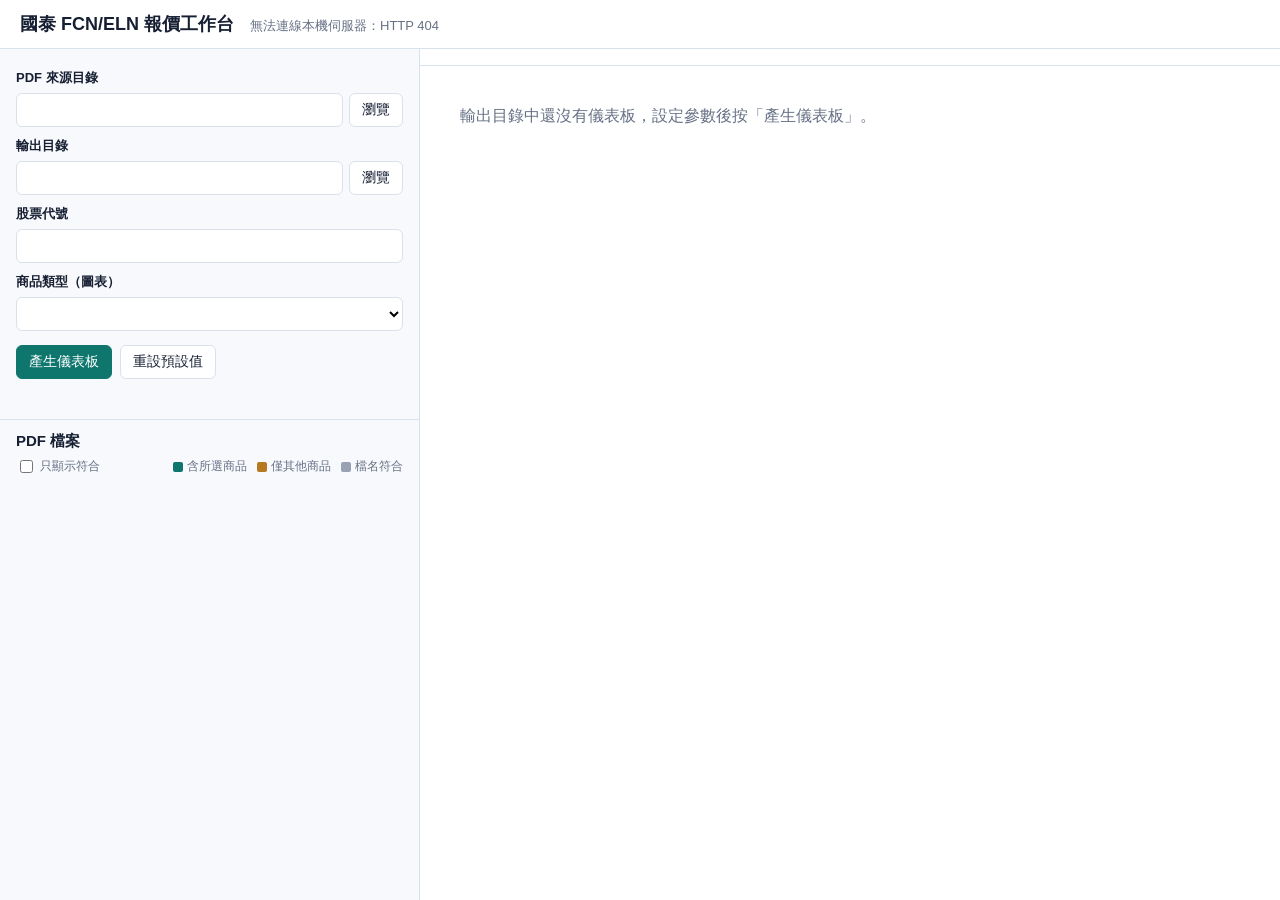
==== web/index.html @ 157a7f61 "feat: add local web UI with product selection - web_server.py: stdlib local server (127.0.0.1) servi" ====
<!doctype html>
<html lang="zh-Hant">
<head>
  <meta charset="utf-8">
  <meta name="viewport" content="width=device-width, initial-scale=1">
  <title>FCN/ELN 報價工作台</title>
  <link rel="stylesheet" href="style.css">
</head>
<body>
  <header class="topbar">
    <h1>國泰 FCN/ELN 報價工作台</h1>
    <span id="server-status" class="muted"></span>
  </header>

  <main class="layout">
    <aside class="sidebar">
      <form id="params" class="params" autocomplete="off">
        <label for="input-dir">PDF 來源目錄</label>
        <div class="field-row">
          <input id="input-dir" name="input_dir" type="text" spellcheck="false">
          <button type="button" class="ghost" data-browse="input-dir">瀏覽</button>
        </div>

        <label for="output-dir">輸出目錄</label>
        <div class="field-row">
          <input id="output-dir" name="output_dir" type="text" spellcheck="false">
          <button type="button" class="ghost" data-browse="output-dir">瀏覽</button>
        </div>

        <label for="stock-id">股票代號</label>
        <input id="stock-id" name="stock_id" type="text" list="stock-options" inputmode="numeric" spellcheck="false">
        <datalist id="stock-options"></datalist>

        <label for="product">商品類型（圖表）</label>
        <select id="product" name="product"></select>

        <div class="actions">
          <button id="generate" type="submit" class="primary">產生儀表板</button>
          <button id="reset" type="button" class="ghost">重設預設值</button>
        </div>
        <div id="form-status" class="status" role="status"></div>
      </form>

      <section class="files">
        <div class="files-head">
          <h2>PDF 檔案</h2>
          <span id="match-count" class="muted"></span>
        </div>
        <div class="files-tools">
          <label class="check"><input id="only-matched" type="checkbox"> 只顯示符合</label>
          <span class="legend"><i class="sw fcn"></i>含所選商品 <i class="sw other"></i>僅其他商品 <i class="sw guess"></i>檔名符合</span>
        </div>
        <div id="scan-progress" class="progress" hidden><div class="bar"></div><span class="label"></span></div>
        <ul id="file-list" class="file-list"></ul>
      </section>
    </aside>

    <section class="viewer">
      <div class="viewer-bar">
        <nav id="tabs" class="tabs" aria-label="已產生的儀表板"></nav>
        <div class="viewer-links">
          <a id="download-excel" class="link" hidden>下載 Excel</a>
          <a id="open-new" class="link" target="_blank" rel="noopener" hidden>新分頁開啟</a>
        </div>
      </div>
      <div class="frame-wrap">
        <iframe id="dashboard-frame" title="FCN 儀表板" hidden></iframe>
        <div id="viewer-empty" class="viewer-empty">輸出目錄中還沒有儀表板，設定參數後按「產生儀表板」。</div>
      </div>
    </section>
  </main>

  <dialog id="dir-dialog" class="dir-dialog">
    <form method="dialog">
      <h2>選擇目錄</h2>
      <div id="dir-current" class="dir-current"></div>
      <ul id="dir-list" class="dir-list"></ul>
      <div class="dialog-actions">
        <span id="dir-info" class="muted"></span>
        <button value="cancel" class="ghost">取消</button>
        <button id="dir-choose" value="choose" class="primary">選擇此目錄</button>
      </div>
    </form>
  </dialog>

  <script src="app.js"></script>
</body>
</html>
---- web/style.css ----
:root {
  color-scheme: light;
  --ink: #172033;
  --muted: #667085;
  --line: #d9e1ea;
  --panel: #f7f9fc;
  --accent: #0f766e;
  --accent-soft: #d9f2ed;
  --other-soft: #fdf0d5;
  --other: #b7791f;
  --guess-soft: #eef2f6;
  --danger: #b42318;
}
* { box-sizing: border-box; }
html, body { height: 100%; }
body {
  margin: 0;
  font-family: "Microsoft JhengHei", "Noto Sans TC", Arial, sans-serif;
  color: var(--ink);
  background: #ffffff;
  display: flex;
  flex-direction: column;
}
.muted { color: var(--muted); font-size: 13px; }

.topbar {
  display: flex;
  align-items: baseline;
  gap: 16px;
  padding: 12px 20px;
  border-bottom: 1px solid var(--line);
}
.topbar h1 { margin: 0; font-size: 18px; }

.layout {
  flex: 1;
  min-height: 0;
  display: grid;
  grid-template-columns: minmax(320px, 420px) 1fr;
}
.sidebar {
  display: flex;
  flex-direction: column;
  min-height: 0;
  border-right: 1px solid var(--line);
  background: var(--panel);
}

.params {
  display: grid;
  gap: 6px;
  padding: 16px;
  border-bottom: 1px solid var(--line);
}
.params label { font-size: 13px; font-weight: 700; margin-top: 4px; }
.field-row { display: flex; gap: 6px; }
input[type="text"], select {
  width: 100%;
  min-width: 0;
  height: 34px;
  border: 1px solid var(--line);
  border-radius: 6px;
  padding: 0 10px;
  font: inherit;
  font-size: 14px;
  background: #ffffff;
}
input[type="text"]:focus, select:focus { outline: 2px solid var(--accent-soft); border-color: var(--accent); }
input.changed, select.changed { border-color: var(--other); }

button {
  height: 34px;
  border-radius: 6px;
  padding: 0 12px;
  font: inherit;
  font-size: 14px;
  cursor: pointer;
  white-space: nowrap;
}
button.primary { border: 1px solid var(--accent); background: var(--accent); color: #ffffff; }
button.primary:disabled { opacity: 0.6; cursor: progress; }
button.ghost { border: 1px solid var(--line); background: #ffffff; color: var(--ink); }
button.ghost:hover { border-color: #a5b4c3; }
.actions { display: flex; gap: 8px; margin-top: 8px; }
.status { min-height: 18px; font-size: 13px; color: var(--muted); }
.status.ok { color: var(--accent); }
.status.error { color: var(--danger); }

.files { display: flex; flex-direction: column; min-height: 0; flex: 1; padding: 12px 16px 0; }
.files-head { display: flex; justify-content: space-between; align-items: baseline; }
.files-head h2 { margin: 0; font-size: 15px; }
.files-tools {
  display: flex;
  justify-content: space-between;
  align-items: center;
  gap: 8px;
  flex-wrap: wrap;
  margin: 6px 0 8px;
  font-size: 12px;
  color: var(--muted);
}
.check { display: inline-flex; align-items: center; gap: 4px; cursor: pointer; }
.legend { display: inline-flex; align-items: center; gap: 4px; }
.sw { display: inline-block; width: 10px; height: 10px; border-radius: 2px; margin-left: 6px; }
.sw.fcn { background: var(--accent); }
.sw.other { background: var(--other); }
.sw.guess { background: #98a2b3; }

.progress { position: relative; height: 18px; border-radius: 4px; background: var(--guess-soft); margin-bottom: 8px; overflow: hidden; }
.progress .bar { height: 100%; width: 0; background: var(--accent-soft); transition: width 0.3s; }
.progress .label { position: absolute; inset: 0; font-size: 11px; line-height: 18px; text-align: center; color: var(--muted); }

.file-list { list-style: none; margin: 0; padding: 0 0 16px; overflow: auto; flex: 1; }
.file-list li {
  border: 1px solid transparent;
  border-left: 4px solid transparent;
  border-radius: 6px;
  padding: 6px 8px;
  margin-bottom: 4px;
  background: #ffffff;
  font-size: 13px;
}
.file-list li.match-fcn { border-color: var(--accent); background: var(--accent-soft); }
.file-list li.match-other { border-color: var(--other); background: var(--other-soft); }
.file-list li.match-guess { border-left-color: #98a2b3; background: var(--guess-soft); }
.file-list li.dim { opacity: 0.55; }
.file-name { word-break: break-all; }
.file-meta { display: flex; flex-wrap: wrap; gap: 4px 8px; margin-top: 3px; font-size: 12px; color: var(--muted); }
.stock-tag { padding: 0 5px; border-radius: 3px; background: #edf1f5; }
.stock-tag.hit { background: var(--ink); color: #ffffff; }
.file-error { color: var(--danger); }
.file-list .empty { color: var(--muted); background: none; }

.viewer { display: flex; flex-direction: column; min-width: 0; min-height: 0; }
.viewer-bar {
  display: flex;
  align-items: flex-end;
  gap: 12px;
  padding: 8px 16px 0;
  border-bottom: 1px solid var(--line);
}
.tabs { display: flex; gap: 4px; overflow-x: auto; flex: 1; }
.tab {
  height: auto;
  padding: 7px 14px;
  border: 1px solid var(--line);
  border-bottom: 0;
  border-radius: 6px 6px 0 0;
  background: var(--panel);
  color: var(--muted);
  text-align: left;
  line-height: 1.25;
}
.tab small { display: block; font-size: 11px; }
.tab.active { background: #ffffff; color: var(--ink); border-color: var(--accent); box-shadow: inset 0 3px 0 var(--accent); }
.tab.fresh small { color: var(--accent); font-weight: 700; }
.viewer-links { display: flex; gap: 14px; padding-bottom: 8px; font-size: 13px; }
.link { color: var(--accent); text-decoration: none; white-space: nowrap; }
.link:hover { text-decoration: underline; }
.frame-wrap { position: relative; flex: 1; min-height: 0; }
#dashboard-frame { position: absolute; inset: 0; width: 100%; height: 100%; border: 0; }
.viewer-empty { padding: 40px; color: var(--muted); }

.dir-dialog {
  width: min(640px, calc(100vw - 32px));
  border: 1px solid var(--line);
  border-radius: 10px;
  padding: 18px;
}
.dir-dialog::backdrop { background: rgba(23, 32, 51, 0.35); }
.dir-dialog h2 { margin: 0 0 8px; font-size: 16px; }
.dir-current { font-family: Consolas, monospace; font-size: 13px; padding: 6px 8px; background: var(--panel); border-radius: 6px; word-break: break-all; }
.dir-list { list-style: none; margin: 8px 0; padding: 0; height: 50vh; overflow: auto; border: 1px solid var(--line); border-radius: 6px; }
.dir-list li { padding: 7px 10px; cursor: pointer; font-size: 14px; border-bottom: 1px solid #f0f3f7; }
.dir-list li:hover { background: var(--accent-soft); }
.dir-list li.up { color: var(--muted); }
.dialog-actions { display: flex; align-items: center; gap: 8px; }
.dialog-actions .muted { flex: 1; }

@media (max-width: 860px) {
  body { height: auto; }
  .layout { grid-template-columns: 1fr; }
  .sidebar { border-right: 0; border-bottom: 1px solid var(--line); }
  .file-list { max-height: 40vh; }
  .frame-wrap { height: 80vh; flex: none; }
}
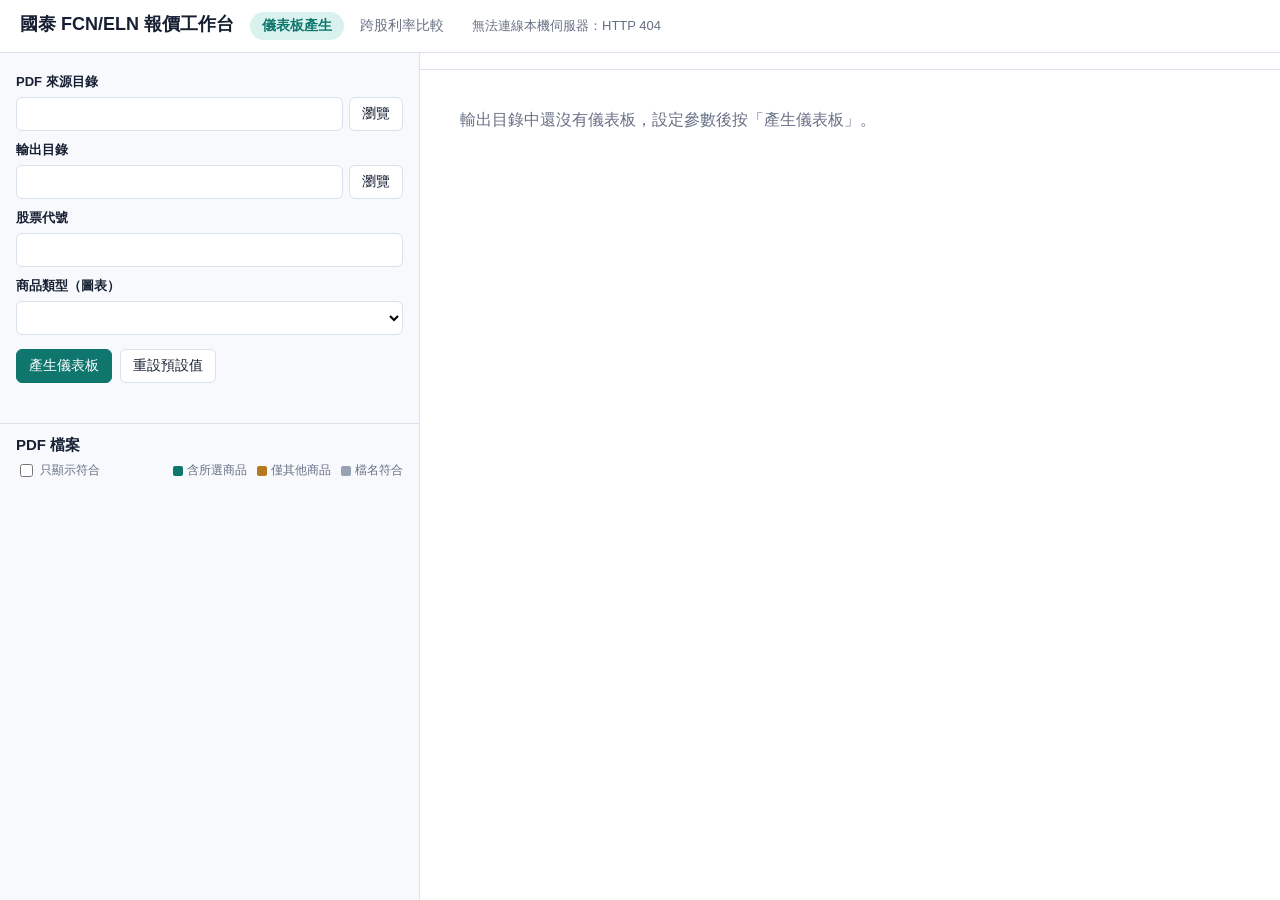
==== commit b32b8e82: "feat: add cross-stock coupon rate comparison page New compare.html compares coupon rates across stoc" ====
--- a/web/index.html
+++ b/web/index.html
@@ -1,88 +1,93 @@
-<!doctype html>
-<html lang="zh-Hant">
-<head>
-  <meta charset="utf-8">
-  <meta name="viewport" content="width=device-width, initial-scale=1">
-  <title>FCN/ELN 報價工作台</title>
-  <link rel="stylesheet" href="style.css">
-</head>
-<body>
-  <header class="topbar">
-    <h1>國泰 FCN/ELN 報價工作台</h1>
-    <span id="server-status" class="muted"></span>
-  </header>
-
-  <main class="layout">
-    <aside class="sidebar">
-      <form id="params" class="params" autocomplete="off">
-        <label for="input-dir">PDF 來源目錄</label>
-        <div class="field-row">
-          <input id="input-dir" name="input_dir" type="text" spellcheck="false">
-          <button type="button" class="ghost" data-browse="input-dir">瀏覽</button>
-        </div>
-
-        <label for="output-dir">輸出目錄</label>
-        <div class="field-row">
-          <input id="output-dir" name="output_dir" type="text" spellcheck="false">
-          <button type="button" class="ghost" data-browse="output-dir">瀏覽</button>
-        </div>
-
-        <label for="stock-id">股票代號</label>
-        <input id="stock-id" name="stock_id" type="text" list="stock-options" inputmode="numeric" spellcheck="false">
-        <datalist id="stock-options"></datalist>
-
-        <label for="product">商品類型（圖表）</label>
-        <select id="product" name="product"></select>
-
-        <div class="actions">
-          <button id="generate" type="submit" class="primary">產生儀表板</button>
-          <button id="reset" type="button" class="ghost">重設預設值</button>
-        </div>
-        <div id="form-status" class="status" role="status"></div>
-      </form>
-
-      <section class="files">
-        <div class="files-head">
-          <h2>PDF 檔案</h2>
-          <span id="match-count" class="muted"></span>
-        </div>
-        <div class="files-tools">
-          <label class="check"><input id="only-matched" type="checkbox"> 只顯示符合</label>
-          <span class="legend"><i class="sw fcn"></i>含所選商品 <i class="sw other"></i>僅其他商品 <i class="sw guess"></i>檔名符合</span>
-        </div>
-        <div id="scan-progress" class="progress" hidden><div class="bar"></div><span class="label"></span></div>
-        <ul id="file-list" class="file-list"></ul>
-      </section>
-    </aside>
-
-    <section class="viewer">
-      <div class="viewer-bar">
-        <nav id="tabs" class="tabs" aria-label="已產生的儀表板"></nav>
-        <div class="viewer-links">
-          <a id="download-excel" class="link" hidden>下載 Excel</a>
-          <a id="open-new" class="link" target="_blank" rel="noopener" hidden>新分頁開啟</a>
-        </div>
-      </div>
-      <div class="frame-wrap">
-        <iframe id="dashboard-frame" title="FCN 儀表板" hidden></iframe>
-        <div id="viewer-empty" class="viewer-empty">輸出目錄中還沒有儀表板，設定參數後按「產生儀表板」。</div>
-      </div>
-    </section>
-  </main>
-
-  <dialog id="dir-dialog" class="dir-dialog">
-    <form method="dialog">
-      <h2>選擇目錄</h2>
-      <div id="dir-current" class="dir-current"></div>
-      <ul id="dir-list" class="dir-list"></ul>
-      <div class="dialog-actions">
-        <span id="dir-info" class="muted"></span>
-        <button value="cancel" class="ghost">取消</button>
-        <button id="dir-choose" value="choose" class="primary">選擇此目錄</button>
-      </div>
-    </form>
-  </dialog>
-
-  <script src="app.js"></script>
-</body>
-</html>
+<!doctype html>
+<html lang="zh-Hant">
+<head>
+  <meta charset="utf-8">
+  <meta name="viewport" content="width=device-width, initial-scale=1">
+  <title>FCN/ELN 報價工作台</title>
+  <link rel="stylesheet" href="style.css">
+</head>
+<body>
+  <header class="topbar">
+    <h1>國泰 FCN/ELN 報價工作台</h1>
+    <nav class="page-nav" aria-label="功能頁">
+      <a href="/" class="active" aria-current="page">儀表板產生</a>
+      <a id="nav-compare" href="compare.html">跨股利率比較</a>
+    </nav>
+    <span id="server-status" class="muted"></span>
+  </header>
+
+  <main class="layout">
+    <aside class="sidebar">
+      <form id="params" class="params" autocomplete="off">
+        <label for="input-dir">PDF 來源目錄</label>
+        <div class="field-row">
+          <input id="input-dir" name="input_dir" type="text" spellcheck="false">
+          <button type="button" class="ghost" data-browse="input-dir">瀏覽</button>
+        </div>
+
+        <label for="output-dir">輸出目錄</label>
+        <div class="field-row">
+          <input id="output-dir" name="output_dir" type="text" spellcheck="false">
+          <button type="button" class="ghost" data-browse="output-dir">瀏覽</button>
+        </div>
+
+        <label for="stock-id">股票代號</label>
+        <input id="stock-id" name="stock_id" type="text" list="stock-options" inputmode="numeric" spellcheck="false">
+        <datalist id="stock-options"></datalist>
+
+        <label for="product">商品類型（圖表）</label>
+        <select id="product" name="product"></select>
+
+        <div class="actions">
+          <button id="generate" type="submit" class="primary">產生儀表板</button>
+          <button id="reset" type="button" class="ghost">重設預設值</button>
+        </div>
+        <div id="form-status" class="status" role="status"></div>
+      </form>
+
+      <section class="files">
+        <div class="files-head">
+          <h2>PDF 檔案</h2>
+          <span id="match-count" class="muted"></span>
+        </div>
+        <div class="files-tools">
+          <label class="check"><input id="only-matched" type="checkbox"> 只顯示符合</label>
+          <span class="legend"><i class="sw fcn"></i>含所選商品 <i class="sw other"></i>僅其他商品 <i class="sw guess"></i>檔名符合</span>
+        </div>
+        <div id="scan-progress" class="progress" hidden><div class="bar"></div><span class="label"></span></div>
+        <ul id="file-list" class="file-list"></ul>
+      </section>
+    </aside>
+
+    <section class="viewer">
+      <div class="viewer-bar">
+        <nav id="tabs" class="tabs" aria-label="已產生的儀表板"></nav>
+        <div class="viewer-links">
+          <a id="download-excel" class="link" hidden>下載 Excel</a>
+          <a id="open-new" class="link" target="_blank" rel="noopener" hidden>新分頁開啟</a>
+        </div>
+      </div>
+      <div class="frame-wrap">
+        <iframe id="dashboard-frame" title="FCN 儀表板" hidden></iframe>
+        <div id="viewer-empty" class="viewer-empty">輸出目錄中還沒有儀表板，設定參數後按「產生儀表板」。</div>
+      </div>
+    </section>
+  </main>
+
+  <dialog id="dir-dialog" class="dir-dialog">
+    <form method="dialog">
+      <h2>選擇目錄</h2>
+      <div id="dir-current" class="dir-current"></div>
+      <ul id="dir-list" class="dir-list"></ul>
+      <div class="dialog-actions">
+        <span id="dir-info" class="muted"></span>
+        <button value="cancel" class="ghost">取消</button>
+        <button id="dir-choose" value="choose" class="primary">選擇此目錄</button>
+      </div>
+    </form>
+  </dialog>
+
+  <script src="common.js"></script>
+  <script src="app.js"></script>
+</body>
+</html>
--- a/web/style.css
+++ b/web/style.css
@@ -1,186 +1,298 @@
-:root {
-  color-scheme: light;
-  --ink: #172033;
-  --muted: #667085;
-  --line: #d9e1ea;
-  --panel: #f7f9fc;
-  --accent: #0f766e;
-  --accent-soft: #d9f2ed;
-  --other-soft: #fdf0d5;
-  --other: #b7791f;
-  --guess-soft: #eef2f6;
-  --danger: #b42318;
-}
-* { box-sizing: border-box; }
-html, body { height: 100%; }
-body {
-  margin: 0;
-  font-family: "Microsoft JhengHei", "Noto Sans TC", Arial, sans-serif;
-  color: var(--ink);
-  background: #ffffff;
-  display: flex;
-  flex-direction: column;
-}
-.muted { color: var(--muted); font-size: 13px; }
-
-.topbar {
-  display: flex;
-  align-items: baseline;
-  gap: 16px;
-  padding: 12px 20px;
-  border-bottom: 1px solid var(--line);
-}
-.topbar h1 { margin: 0; font-size: 18px; }
-
-.layout {
-  flex: 1;
-  min-height: 0;
-  display: grid;
-  grid-template-columns: minmax(320px, 420px) 1fr;
-}
-.sidebar {
-  display: flex;
-  flex-direction: column;
-  min-height: 0;
-  border-right: 1px solid var(--line);
-  background: var(--panel);
-}
-
-.params {
-  display: grid;
-  gap: 6px;
-  padding: 16px;
-  border-bottom: 1px solid var(--line);
-}
-.params label { font-size: 13px; font-weight: 700; margin-top: 4px; }
-.field-row { display: flex; gap: 6px; }
-input[type="text"], select {
-  width: 100%;
-  min-width: 0;
-  height: 34px;
-  border: 1px solid var(--line);
-  border-radius: 6px;
-  padding: 0 10px;
-  font: inherit;
-  font-size: 14px;
-  background: #ffffff;
-}
-input[type="text"]:focus, select:focus { outline: 2px solid var(--accent-soft); border-color: var(--accent); }
-input.changed, select.changed { border-color: var(--other); }
-
-button {
-  height: 34px;
-  border-radius: 6px;
-  padding: 0 12px;
-  font: inherit;
-  font-size: 14px;
-  cursor: pointer;
-  white-space: nowrap;
-}
-button.primary { border: 1px solid var(--accent); background: var(--accent); color: #ffffff; }
-button.primary:disabled { opacity: 0.6; cursor: progress; }
-button.ghost { border: 1px solid var(--line); background: #ffffff; color: var(--ink); }
-button.ghost:hover { border-color: #a5b4c3; }
-.actions { display: flex; gap: 8px; margin-top: 8px; }
-.status { min-height: 18px; font-size: 13px; color: var(--muted); }
-.status.ok { color: var(--accent); }
-.status.error { color: var(--danger); }
-
-.files { display: flex; flex-direction: column; min-height: 0; flex: 1; padding: 12px 16px 0; }
-.files-head { display: flex; justify-content: space-between; align-items: baseline; }
-.files-head h2 { margin: 0; font-size: 15px; }
-.files-tools {
-  display: flex;
-  justify-content: space-between;
-  align-items: center;
-  gap: 8px;
-  flex-wrap: wrap;
-  margin: 6px 0 8px;
-  font-size: 12px;
-  color: var(--muted);
-}
-.check { display: inline-flex; align-items: center; gap: 4px; cursor: pointer; }
-.legend { display: inline-flex; align-items: center; gap: 4px; }
-.sw { display: inline-block; width: 10px; height: 10px; border-radius: 2px; margin-left: 6px; }
-.sw.fcn { background: var(--accent); }
-.sw.other { background: var(--other); }
-.sw.guess { background: #98a2b3; }
-
-.progress { position: relative; height: 18px; border-radius: 4px; background: var(--guess-soft); margin-bottom: 8px; overflow: hidden; }
-.progress .bar { height: 100%; width: 0; background: var(--accent-soft); transition: width 0.3s; }
-.progress .label { position: absolute; inset: 0; font-size: 11px; line-height: 18px; text-align: center; color: var(--muted); }
-
-.file-list { list-style: none; margin: 0; padding: 0 0 16px; overflow: auto; flex: 1; }
-.file-list li {
-  border: 1px solid transparent;
-  border-left: 4px solid transparent;
-  border-radius: 6px;
-  padding: 6px 8px;
-  margin-bottom: 4px;
-  background: #ffffff;
-  font-size: 13px;
-}
-.file-list li.match-fcn { border-color: var(--accent); background: var(--accent-soft); }
-.file-list li.match-other { border-color: var(--other); background: var(--other-soft); }
-.file-list li.match-guess { border-left-color: #98a2b3; background: var(--guess-soft); }
-.file-list li.dim { opacity: 0.55; }
-.file-name { word-break: break-all; }
-.file-meta { display: flex; flex-wrap: wrap; gap: 4px 8px; margin-top: 3px; font-size: 12px; color: var(--muted); }
-.stock-tag { padding: 0 5px; border-radius: 3px; background: #edf1f5; }
-.stock-tag.hit { background: var(--ink); color: #ffffff; }
-.file-error { color: var(--danger); }
-.file-list .empty { color: var(--muted); background: none; }
-
-.viewer { display: flex; flex-direction: column; min-width: 0; min-height: 0; }
-.viewer-bar {
-  display: flex;
-  align-items: flex-end;
-  gap: 12px;
-  padding: 8px 16px 0;
-  border-bottom: 1px solid var(--line);
-}
-.tabs { display: flex; gap: 4px; overflow-x: auto; flex: 1; }
-.tab {
-  height: auto;
-  padding: 7px 14px;
-  border: 1px solid var(--line);
-  border-bottom: 0;
-  border-radius: 6px 6px 0 0;
-  background: var(--panel);
-  color: var(--muted);
-  text-align: left;
-  line-height: 1.25;
-}
-.tab small { display: block; font-size: 11px; }
-.tab.active { background: #ffffff; color: var(--ink); border-color: var(--accent); box-shadow: inset 0 3px 0 var(--accent); }
-.tab.fresh small { color: var(--accent); font-weight: 700; }
-.viewer-links { display: flex; gap: 14px; padding-bottom: 8px; font-size: 13px; }
-.link { color: var(--accent); text-decoration: none; white-space: nowrap; }
-.link:hover { text-decoration: underline; }
-.frame-wrap { position: relative; flex: 1; min-height: 0; }
-#dashboard-frame { position: absolute; inset: 0; width: 100%; height: 100%; border: 0; }
-.viewer-empty { padding: 40px; color: var(--muted); }
-
-.dir-dialog {
-  width: min(640px, calc(100vw - 32px));
-  border: 1px solid var(--line);
-  border-radius: 10px;
-  padding: 18px;
-}
-.dir-dialog::backdrop { background: rgba(23, 32, 51, 0.35); }
-.dir-dialog h2 { margin: 0 0 8px; font-size: 16px; }
-.dir-current { font-family: Consolas, monospace; font-size: 13px; padding: 6px 8px; background: var(--panel); border-radius: 6px; word-break: break-all; }
-.dir-list { list-style: none; margin: 8px 0; padding: 0; height: 50vh; overflow: auto; border: 1px solid var(--line); border-radius: 6px; }
-.dir-list li { padding: 7px 10px; cursor: pointer; font-size: 14px; border-bottom: 1px solid #f0f3f7; }
-.dir-list li:hover { background: var(--accent-soft); }
-.dir-list li.up { color: var(--muted); }
-.dialog-actions { display: flex; align-items: center; gap: 8px; }
-.dialog-actions .muted { flex: 1; }
-
-@media (max-width: 860px) {
-  body { height: auto; }
-  .layout { grid-template-columns: 1fr; }
-  .sidebar { border-right: 0; border-bottom: 1px solid var(--line); }
-  .file-list { max-height: 40vh; }
-  .frame-wrap { height: 80vh; flex: none; }
-}
+:root {
+  color-scheme: light;
+  --ink: #172033;
+  --muted: #667085;
+  --line: #d9e1ea;
+  --panel: #f7f9fc;
+  --accent: #0f766e;
+  --accent-soft: #d9f2ed;
+  --other-soft: #fdf0d5;
+  --other: #b7791f;
+  --guess-soft: #eef2f6;
+  --danger: #b42318;
+}
+* { box-sizing: border-box; }
+html, body { height: 100%; }
+body {
+  margin: 0;
+  font-family: "Microsoft JhengHei", "Noto Sans TC", Arial, sans-serif;
+  color: var(--ink);
+  background: #ffffff;
+  display: flex;
+  flex-direction: column;
+}
+.muted { color: var(--muted); font-size: 13px; }
+
+.topbar {
+  display: flex;
+  align-items: baseline;
+  gap: 16px;
+  padding: 12px 20px;
+  border-bottom: 1px solid var(--line);
+}
+.topbar h1 { margin: 0; font-size: 18px; }
+.page-nav { display: flex; gap: 4px; align-self: center; }
+.page-nav a {
+  padding: 5px 12px;
+  border-radius: 999px;
+  color: var(--muted);
+  font-size: 14px;
+  text-decoration: none;
+}
+.page-nav a:hover { background: var(--panel); color: var(--ink); }
+.page-nav a.active { background: var(--accent-soft); color: var(--accent); font-weight: 700; }
+
+.layout {
+  flex: 1;
+  min-height: 0;
+  display: grid;
+  grid-template-columns: minmax(320px, 420px) 1fr;
+}
+.sidebar {
+  display: flex;
+  flex-direction: column;
+  min-height: 0;
+  border-right: 1px solid var(--line);
+  background: var(--panel);
+}
+
+.params {
+  display: grid;
+  gap: 6px;
+  padding: 16px;
+  border-bottom: 1px solid var(--line);
+}
+.params label { font-size: 13px; font-weight: 700; margin-top: 4px; }
+.field-row { display: flex; gap: 6px; }
+input[type="text"], select {
+  width: 100%;
+  min-width: 0;
+  height: 34px;
+  border: 1px solid var(--line);
+  border-radius: 6px;
+  padding: 0 10px;
+  font: inherit;
+  font-size: 14px;
+  background: #ffffff;
+}
+input[type="text"]:focus, select:focus { outline: 2px solid var(--accent-soft); border-color: var(--accent); }
+input.changed, select.changed { border-color: var(--other); }
+
+button {
+  height: 34px;
+  border-radius: 6px;
+  padding: 0 12px;
+  font: inherit;
+  font-size: 14px;
+  cursor: pointer;
+  white-space: nowrap;
+}
+button.primary { border: 1px solid var(--accent); background: var(--accent); color: #ffffff; }
+button.primary:disabled { opacity: 0.6; cursor: progress; }
+button.ghost { border: 1px solid var(--line); background: #ffffff; color: var(--ink); }
+button.ghost:hover { border-color: #a5b4c3; }
+.actions { display: flex; gap: 8px; margin-top: 8px; }
+.status { min-height: 18px; font-size: 13px; color: var(--muted); }
+.status.ok { color: var(--accent); }
+.status.error { color: var(--danger); }
+
+.files { display: flex; flex-direction: column; min-height: 0; flex: 1; padding: 12px 16px 0; }
+.files-head { display: flex; justify-content: space-between; align-items: baseline; }
+.files-head h2 { margin: 0; font-size: 15px; }
+.files-tools {
+  display: flex;
+  justify-content: space-between;
+  align-items: center;
+  gap: 8px;
+  flex-wrap: wrap;
+  margin: 6px 0 8px;
+  font-size: 12px;
+  color: var(--muted);
+}
+.check { display: inline-flex; align-items: center; gap: 4px; cursor: pointer; }
+.legend { display: inline-flex; align-items: center; gap: 4px; }
+.sw { display: inline-block; width: 10px; height: 10px; border-radius: 2px; margin-left: 6px; }
+.sw.fcn { background: var(--accent); }
+.sw.other { background: var(--other); }
+.sw.guess { background: #98a2b3; }
+
+.progress { position: relative; height: 18px; border-radius: 4px; background: var(--guess-soft); margin-bottom: 8px; overflow: hidden; }
+.progress .bar { height: 100%; width: 0; background: var(--accent-soft); transition: width 0.3s; }
+.progress .label { position: absolute; inset: 0; font-size: 11px; line-height: 18px; text-align: center; color: var(--muted); }
+
+.file-list { list-style: none; margin: 0; padding: 0 0 16px; overflow: auto; flex: 1; }
+.file-list li {
+  border: 1px solid transparent;
+  border-left: 4px solid transparent;
+  border-radius: 6px;
+  padding: 6px 8px;
+  margin-bottom: 4px;
+  background: #ffffff;
+  font-size: 13px;
+}
+.file-list li.match-fcn { border-color: var(--accent); background: var(--accent-soft); }
+.file-list li.match-other { border-color: var(--other); background: var(--other-soft); }
+.file-list li.match-guess { border-left-color: #98a2b3; background: var(--guess-soft); }
+.file-list li.dim { opacity: 0.55; }
+.file-name { word-break: break-all; }
+.file-meta { display: flex; flex-wrap: wrap; gap: 4px 8px; margin-top: 3px; font-size: 12px; color: var(--muted); }
+.stock-tag { padding: 0 5px; border-radius: 3px; background: #edf1f5; }
+.stock-tag.hit { background: var(--ink); color: #ffffff; }
+.file-error { color: var(--danger); }
+.file-list .empty { color: var(--muted); background: none; }
+
+.viewer { display: flex; flex-direction: column; min-width: 0; min-height: 0; }
+.viewer-bar {
+  display: flex;
+  align-items: flex-end;
+  gap: 12px;
+  padding: 8px 16px 0;
+  border-bottom: 1px solid var(--line);
+}
+.tabs { display: flex; gap: 4px; overflow-x: auto; flex: 1; }
+.tab {
+  height: auto;
+  padding: 7px 14px;
+  border: 1px solid var(--line);
+  border-bottom: 0;
+  border-radius: 6px 6px 0 0;
+  background: var(--panel);
+  color: var(--muted);
+  text-align: left;
+  line-height: 1.25;
+}
+.tab small { display: block; font-size: 11px; }
+.tab.active { background: #ffffff; color: var(--ink); border-color: var(--accent); box-shadow: inset 0 3px 0 var(--accent); }
+.tab.fresh small { color: var(--accent); font-weight: 700; }
+.viewer-links { display: flex; gap: 14px; padding-bottom: 8px; font-size: 13px; }
+.link { color: var(--accent); text-decoration: none; white-space: nowrap; }
+.link:hover { text-decoration: underline; }
+.frame-wrap { position: relative; flex: 1; min-height: 0; }
+#dashboard-frame { position: absolute; inset: 0; width: 100%; height: 100%; border: 0; }
+.viewer-empty { padding: 40px; color: var(--muted); }
+
+.dir-dialog {
+  width: min(640px, calc(100vw - 32px));
+  border: 1px solid var(--line);
+  border-radius: 10px;
+  padding: 18px;
+}
+.dir-dialog::backdrop { background: rgba(23, 32, 51, 0.35); }
+.dir-dialog h2 { margin: 0 0 8px; font-size: 16px; }
+.dir-current { font-family: Consolas, monospace; font-size: 13px; padding: 6px 8px; background: var(--panel); border-radius: 6px; word-break: break-all; }
+.dir-list { list-style: none; margin: 8px 0; padding: 0; height: 50vh; overflow: auto; border: 1px solid var(--line); border-radius: 6px; }
+.dir-list li { padding: 7px 10px; cursor: pointer; font-size: 14px; border-bottom: 1px solid #f0f3f7; }
+.dir-list li:hover { background: var(--accent-soft); }
+.dir-list li.up { color: var(--muted); }
+.dialog-actions { display: flex; align-items: center; gap: 8px; }
+.dialog-actions .muted { flex: 1; }
+
+/* ---------- Compare page ---------- */
+.segmented { display: flex; gap: 6px; }
+.segment { flex: 1; cursor: pointer; }
+.segment input { position: absolute; opacity: 0; pointer-events: none; }
+.segment span {
+  display: block;
+  padding: 6px 10px;
+  border: 1px solid var(--line);
+  border-radius: 6px;
+  background: #ffffff;
+  font-size: 14px;
+  font-weight: 700;
+  text-align: center;
+}
+.segment small { display: block; font-size: 11px; font-weight: 400; color: var(--muted); }
+.segment input:checked + span { border-color: var(--accent); background: var(--accent-soft); color: var(--accent); }
+.segment input:focus-visible + span { outline: 2px solid var(--accent); }
+.bounds { display: grid; grid-template-columns: 1fr 1fr; gap: 8px; }
+.bounds > div { display: grid; gap: 6px; }
+.field-row button:disabled { opacity: 0.4; cursor: default; }
+.hint { margin: 4px 0 8px; font-size: 12px; }
+.stock-actions { display: flex; gap: 10px; }
+.link-button { height: auto; padding: 0; border: 0; background: none; color: var(--accent); font-size: 13px; }
+.link-button:hover { text-decoration: underline; }
+.stock-list { list-style: none; margin: 0; padding: 0 0 16px; overflow: auto; flex: 1; }
+.stock-list li { margin-bottom: 4px; border-radius: 6px; background: #ffffff; font-size: 14px; }
+.stock-list li.dim { opacity: 0.55; }
+.stock-list .check { display: flex; gap: 8px; padding: 7px 10px; }
+.stock-list .sw { margin-left: 0; }
+.stock-list .stock-name { flex: 1; }
+.stock-list .muted { font-size: 12px; }
+
+.compare { min-width: 0; overflow: auto; padding: 16px 20px 32px; }
+.compare .viewer-empty { padding: 24px 0; }
+.headline { display: flex; justify-content: space-between; align-items: flex-end; gap: 16px; margin-bottom: 14px; }
+.headline-title { font-size: 20px; font-weight: 700; }
+.headline-best { display: grid; justify-items: end; line-height: 1.25; }
+.headline-best strong { font-size: 28px; color: var(--accent); }
+.card { border: 1px solid var(--line); border-radius: 10px; padding: 14px 16px; margin-bottom: 14px; background: #ffffff; }
+.card h2 { margin: 0 0 10px; font-size: 15px; }
+.card-head { display: flex; justify-content: space-between; align-items: baseline; gap: 12px; flex-wrap: wrap; }
+.card-head .muted { font-size: 12px; }
+
+.rank-list { list-style: none; margin: 0; padding: 0; display: grid; gap: 6px; }
+.rank-row { display: grid; grid-template-columns: minmax(110px, 160px) 1fr 70px 52px; align-items: center; gap: 10px; font-size: 14px; }
+.rank-row.missing { grid-template-columns: minmax(110px, 160px) 1fr; color: var(--muted); }
+.rank-name { display: flex; align-items: center; gap: 6px; white-space: nowrap; overflow: hidden; text-overflow: ellipsis; }
+.rank-name .sw, .chart-legend .sw, .chart-tip .sw, .detail-table .sw { margin-left: 0; flex: none; }
+.rank-bar { height: 14px; border-radius: 0 4px 4px 0; background: var(--panel); overflow: hidden; }
+.rank-bar span { display: block; height: 100%; border-radius: 0 4px 4px 0; }
+.rank-value { text-align: right; font-weight: 700; font-variant-numeric: tabular-nums; }
+.rank-diff { color: var(--muted); font-size: 12px; font-variant-numeric: tabular-nums; }
+.rank-best { color: var(--accent); font-size: 12px; font-weight: 700; }
+.rank-note { font-size: 12px; }
+
+.chart-legend { display: flex; flex-wrap: wrap; gap: 4px 14px; margin-bottom: 6px; font-size: 13px; }
+.chart-legend span { display: inline-flex; align-items: center; gap: 6px; }
+.trend-wrap { position: relative; }
+.trend-chart { display: block; max-width: 100%; height: auto; }
+.trend-chart .grid { stroke: #edf1f5; stroke-width: 1; }
+.trend-chart .axis { stroke: #98a2b3; stroke-width: 1; }
+.trend-chart .tick { fill: var(--muted); font-size: 11px; }
+.trend-chart .series-line { fill: none; stroke-width: 2; stroke-linejoin: round; }
+.trend-chart .series-dot { stroke: #ffffff; stroke-width: 2; }
+.trend-chart .direct-label { fill: var(--ink); font-size: 12px; }
+.trend-chart .selected-date { stroke: var(--accent); stroke-width: 1.5; stroke-dasharray: 4 3; }
+.trend-chart .crosshair { stroke: #98a2b3; stroke-width: 1; pointer-events: none; }
+.trend-chart #hit-area { cursor: pointer; }
+.chart-tip {
+  position: absolute;
+  top: 8px;
+  min-width: 180px;
+  padding: 8px 10px;
+  border: 1px solid var(--line);
+  border-radius: 8px;
+  background: #ffffff;
+  box-shadow: 0 4px 14px rgba(23, 32, 51, 0.12);
+  font-size: 13px;
+  pointer-events: none;
+}
+.chart-tip div { display: flex; align-items: center; gap: 6px; margin-top: 3px; }
+.chart-tip b { margin-left: auto; padding-left: 12px; font-variant-numeric: tabular-nums; }
+
+.table-wrap { overflow: auto; max-height: 420px; }
+.detail-table { border-collapse: collapse; width: 100%; font-size: 13px; font-variant-numeric: tabular-nums; }
+.detail-table th, .detail-table td { padding: 6px 10px; border-bottom: 1px solid #edf1f5; text-align: right; white-space: nowrap; }
+.detail-table thead th { position: sticky; top: 0; background: var(--panel); font-weight: 700; }
+.detail-table thead th .sw { display: inline-block; margin-right: 4px; vertical-align: -1px; }
+.detail-table th:first-child { text-align: left; }
+.detail-table tbody tr { cursor: pointer; }
+.detail-table tbody tr:hover { background: var(--panel); }
+.detail-table tbody tr.selected { background: var(--accent-soft); }
+.detail-table td.best { font-weight: 700; color: var(--accent); }
+.detail-table td.na { color: #b0b8c4; }
+
+@media (max-width: 860px) {
+  .topbar { flex-wrap: wrap; gap: 8px 16px; }
+  .layout { grid-template-columns: minmax(0, 1fr); }
+  .compare { overflow: visible; padding: 16px; }
+  .headline { flex-wrap: wrap; }
+  .headline-best { justify-items: start; }
+  .stock-list { max-height: 40vh; }
+  .rank-row { grid-template-columns: 100px 1fr 64px 44px; }
+  body { height: auto; }
+  .layout { grid-template-columns: 1fr; }
+  .sidebar { border-right: 0; border-bottom: 1px solid var(--line); }
+  .file-list { max-height: 40vh; }
+  .frame-wrap { height: 80vh; flex: none; }
+}
